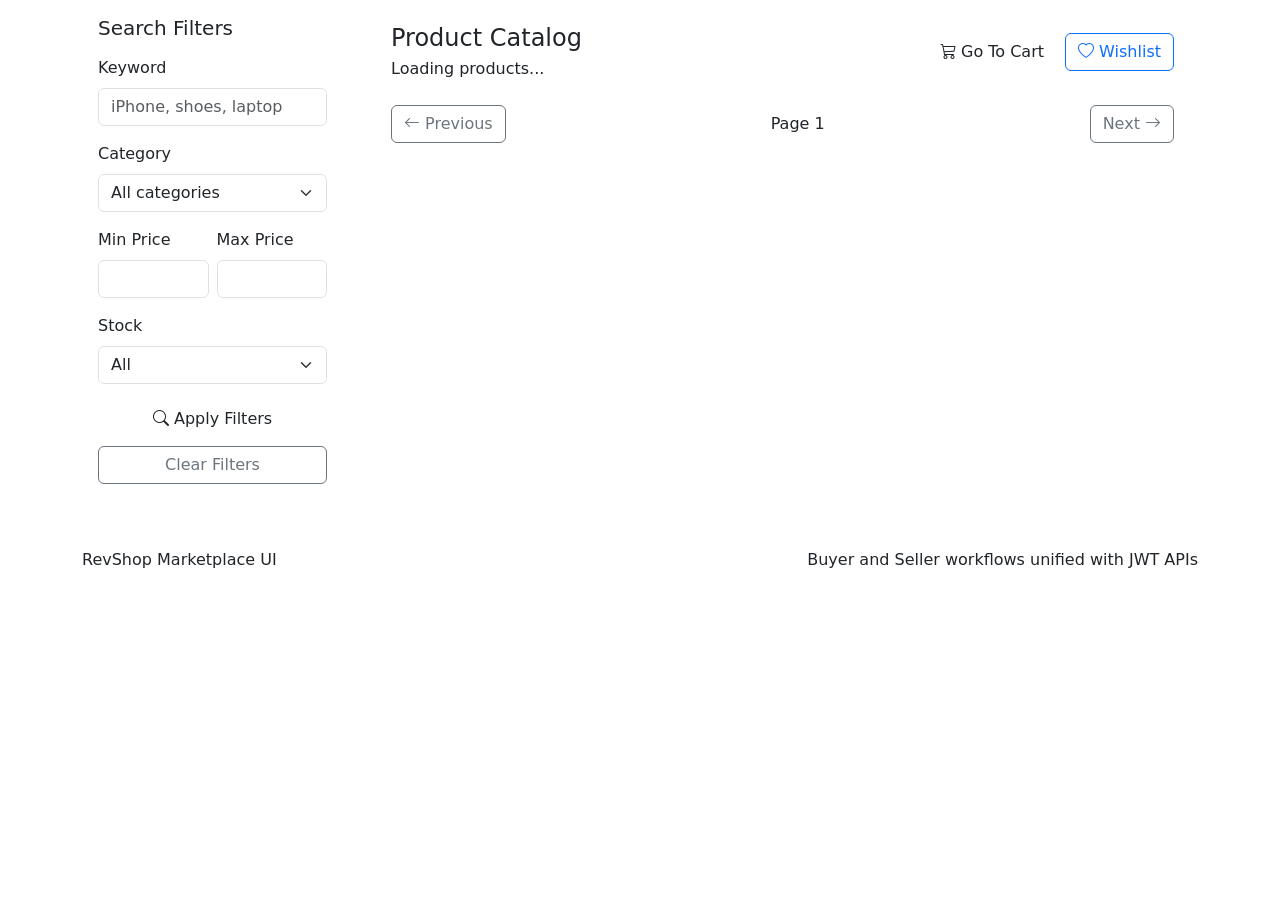
==== src/main/resources/templates/index.html @ 31f34b1b "feat(frontend): add thymeleaf ui for auth, buyer, and seller workflows" ====
<!DOCTYPE html>
<html lang="en">
<head>
    <meta charset="UTF-8">
    <meta name="viewport" content="width=device-width, initial-scale=1.0">
    <title>RevShop | Marketplace</title>
    <link rel="preconnect" href="https://fonts.googleapis.com">
    <link rel="preconnect" href="https://fonts.gstatic.com" crossorigin>
    <link href="https://fonts.googleapis.com/css2?family=Poppins:wght@400;500;600;700&family=Space+Grotesk:wght@500;700&display=swap" rel="stylesheet">
    <link href="https://cdn.jsdelivr.net/npm/bootstrap@5.3.3/dist/css/bootstrap.min.css" rel="stylesheet">
    <link href="https://cdn.jsdelivr.net/npm/bootstrap-icons@1.11.3/font/bootstrap-icons.min.css" rel="stylesheet">
    <link href="/css/revshop-theme.css" rel="stylesheet">
</head>
<body class="market-body">
<div id="app-shell"></div>

<main class="container pb-5 page-section">
    <div class="row g-4">
        <aside class="col-lg-3">
            <div class="market-card p-3">
                <h5 class="card-title mb-3">Search Filters</h5>
                <form id="searchForm" class="vstack gap-3">
                    <div>
                        <label class="form-label">Keyword</label>
                        <input id="keywordInput" class="form-control market-input" type="text" placeholder="iPhone, shoes, laptop">
                    </div>
                    <div>
                        <label class="form-label">Category</label>
                        <select id="categorySelect" class="form-select market-select">
                            <option value="">All categories</option>
                        </select>
                    </div>
                    <div class="row g-2">
                        <div class="col-6">
                            <label class="form-label">Min Price</label>
                            <input id="minPriceInput" class="form-control market-input" type="number" min="0" step="0.01">
                        </div>
                        <div class="col-6">
                            <label class="form-label">Max Price</label>
                            <input id="maxPriceInput" class="form-control market-input" type="number" min="0" step="0.01">
                        </div>
                    </div>
                    <div>
                        <label class="form-label">Stock</label>
                        <select id="stockSelect" class="form-select market-select">
                            <option value="">All</option>
                            <option value="true">In stock only</option>
                            <option value="false">Out of stock only</option>
                        </select>
                    </div>
                    <div class="d-grid gap-2">
                        <button class="btn btn-brand market-btn" type="submit">
                            <i class="bi bi-search"></i> Apply Filters
                        </button>
                        <button class="btn btn-outline-secondary market-btn" id="clearFiltersBtn" type="button">
                            Clear Filters
                        </button>
                    </div>
                </form>
            </div>
        </aside>

        <section class="col-lg-9">
            <div class="market-card p-3 p-md-4">
                <div class="d-flex justify-content-between align-items-center flex-wrap gap-2 mb-3">
                    <div>
                        <h4 class="card-title mb-1">Product Catalog</h4>
                        <p class="market-muted mb-0" id="catalogMeta">Loading products...</p>
                    </div>
                    <div class="d-flex gap-2">
                        <a class="btn btn-accent market-btn" href="/buyer/cart">
                            <i class="bi bi-cart3"></i> Go To Cart
                        </a>
                        <a class="btn btn-outline-primary market-btn" href="/buyer/wishlist">
                            <i class="bi bi-heart"></i> Wishlist
                        </a>
                    </div>
                </div>

                <div id="productGrid" class="row g-3"></div>
                <div id="emptyCatalog" class="empty-state d-none mt-3">
                    <h6 class="mb-1">No products found</h6>
                    <p class="market-muted mb-0">Try changing filters or add products from seller panel.</p>
                </div>

                <div class="d-flex justify-content-between align-items-center mt-4">
                    <button id="prevPageBtn" class="btn btn-outline-secondary market-btn" type="button">
                        <i class="bi bi-arrow-left"></i> Previous
                    </button>
                    <span class="market-muted" id="pageInfo">Page 1</span>
                    <button id="nextPageBtn" class="btn btn-outline-secondary market-btn" type="button">
                        Next <i class="bi bi-arrow-right"></i>
                    </button>
                </div>
            </div>
        </section>
    </div>
</main>

<footer class="shell-footer">
    <div class="container d-flex justify-content-between flex-wrap gap-2">
        <span>RevShop Marketplace UI</span>
        <span>Buyer and Seller workflows unified with JWT APIs</span>
    </div>
</footer>

<script src="https://cdn.jsdelivr.net/npm/bootstrap@5.3.3/dist/js/bootstrap.bundle.min.js"></script>
<script src="/js/app-core.js"></script>
<script src="/js/pages/home.js"></script>
</body>
</html>
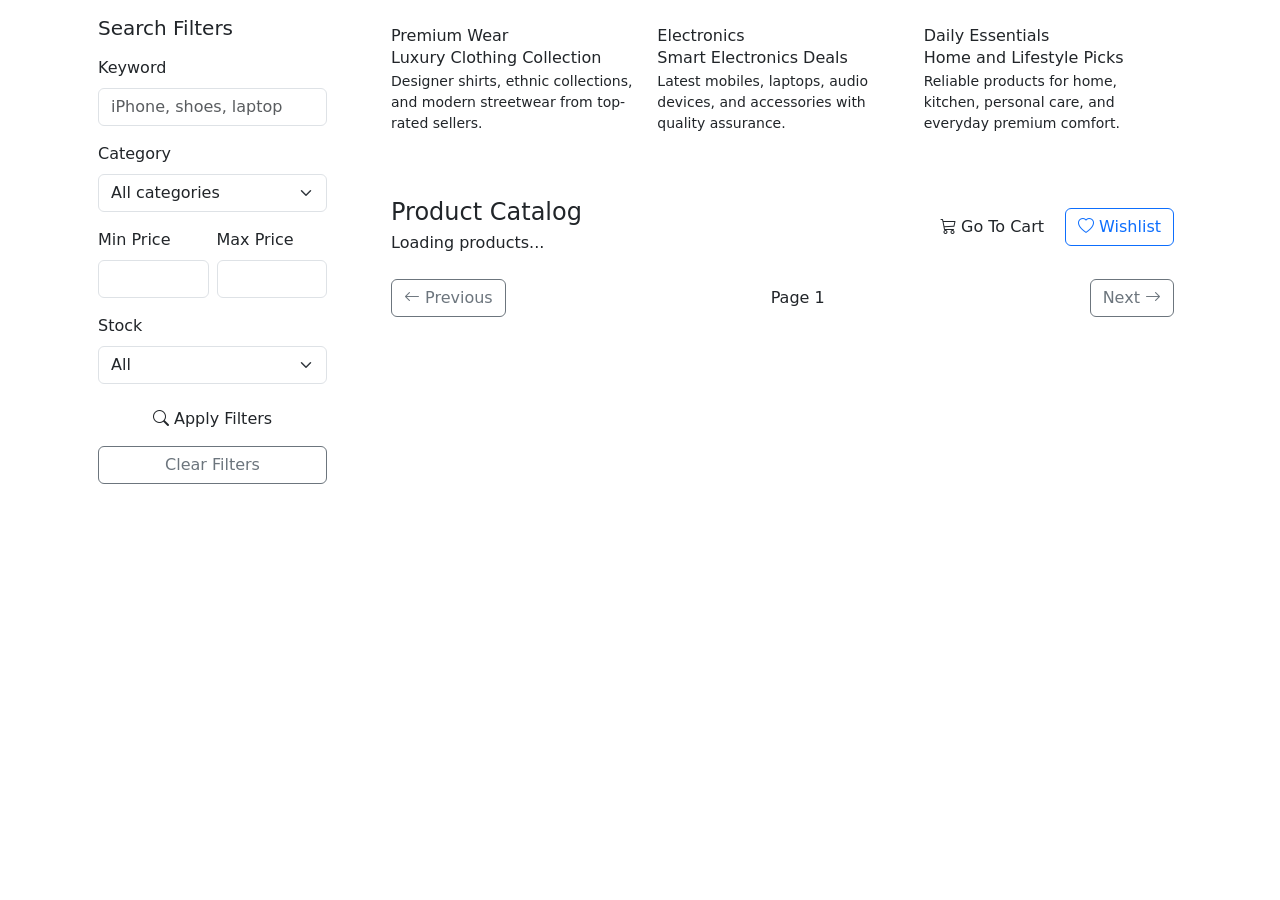
==== commit cee05e9f: "feat: integrate order lifecycle, profile photo, and seller workflow updates" ====
--- a/src/main/resources/templates/index.html
+++ b/src/main/resources/templates/index.html
@@ -61,6 +61,32 @@
         </aside>
 
         <section class="col-lg-9">
+            <div class="market-card p-3 p-md-4 mb-3 ad-showcase">
+                <div class="row g-3">
+                    <div class="col-md-4">
+                        <article class="ad-tile">
+                            <span class="ad-badge">Premium Wear</span>
+                            <h6 class="mb-1">Luxury Clothing Collection</h6>
+                            <p class="mb-0 small market-muted">Designer shirts, ethnic collections, and modern streetwear from top-rated sellers.</p>
+                        </article>
+                    </div>
+                    <div class="col-md-4">
+                        <article class="ad-tile">
+                            <span class="ad-badge">Electronics</span>
+                            <h6 class="mb-1">Smart Electronics Deals</h6>
+                            <p class="mb-0 small market-muted">Latest mobiles, laptops, audio devices, and accessories with quality assurance.</p>
+                        </article>
+                    </div>
+                    <div class="col-md-4">
+                        <article class="ad-tile">
+                            <span class="ad-badge">Daily Essentials</span>
+                            <h6 class="mb-1">Home and Lifestyle Picks</h6>
+                            <p class="mb-0 small market-muted">Reliable products for home, kitchen, personal care, and everyday premium comfort.</p>
+                        </article>
+                    </div>
+                </div>
+            </div>
+
             <div class="market-card p-3 p-md-4">
                 <div class="d-flex justify-content-between align-items-center flex-wrap gap-2 mb-3">
                     <div>
@@ -97,13 +123,6 @@
     </div>
 </main>
 
-<footer class="shell-footer">
-    <div class="container d-flex justify-content-between flex-wrap gap-2">
-        <span>RevShop Marketplace UI</span>
-        <span>Buyer and Seller workflows unified with JWT APIs</span>
-    </div>
-</footer>
-
 <script src="https://cdn.jsdelivr.net/npm/bootstrap@5.3.3/dist/js/bootstrap.bundle.min.js"></script>
 <script src="/js/app-core.js"></script>
 <script src="/js/pages/home.js"></script>
